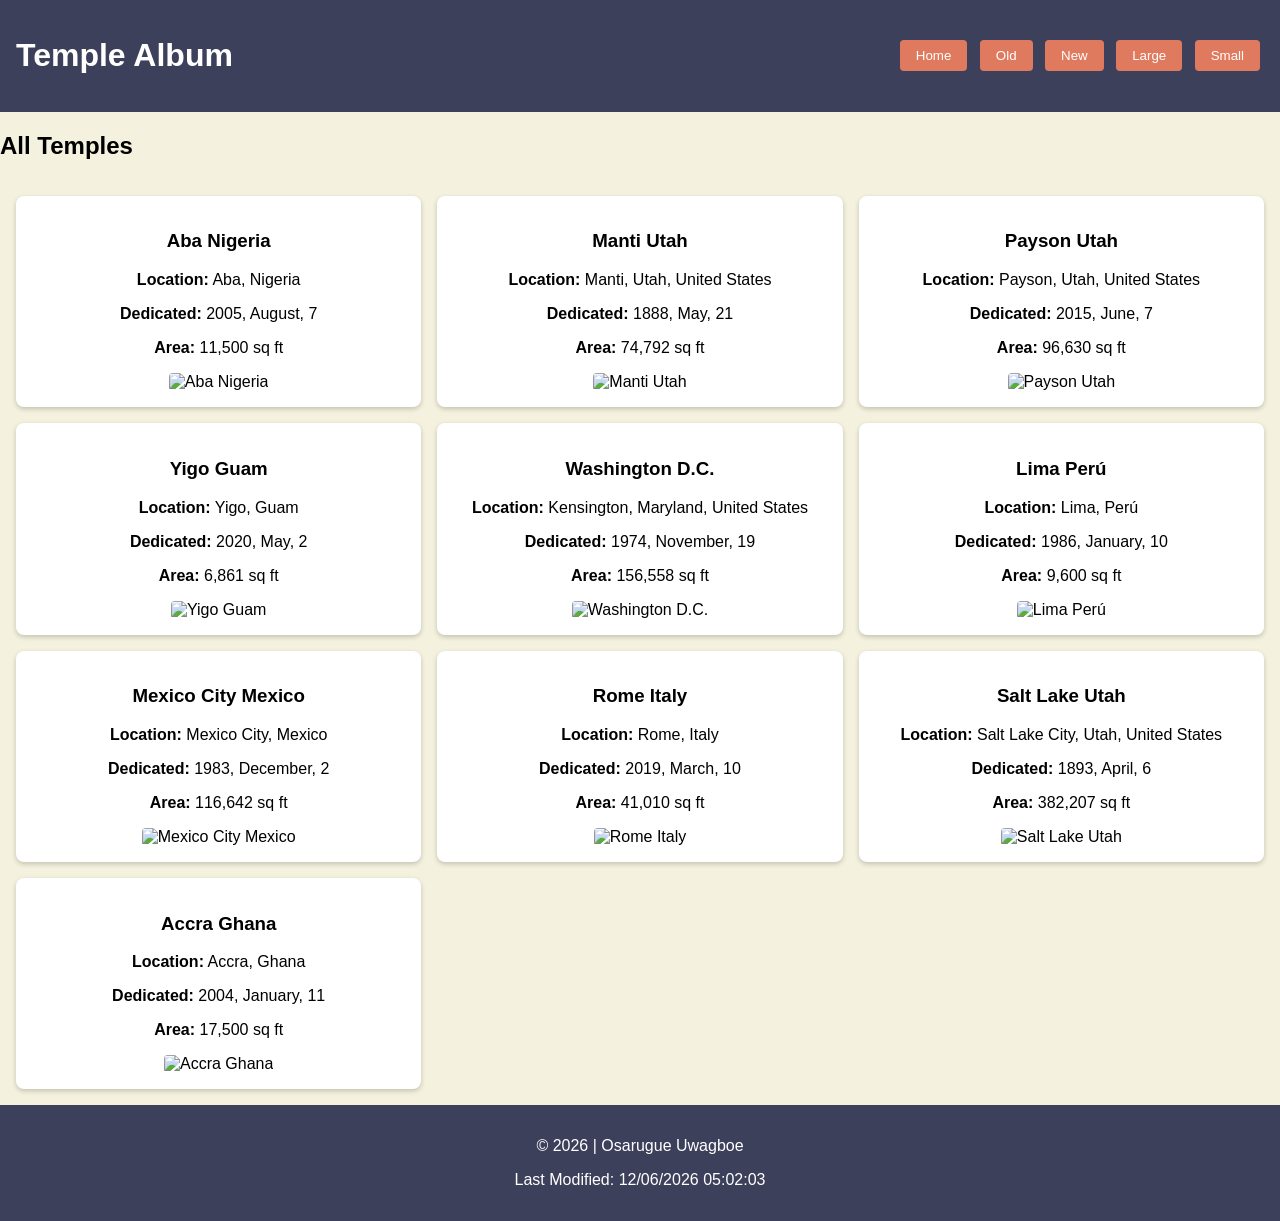
==== filtered-temples.html @ e0a51ebd "created files and code for week 04 assignment." ====
<!DOCTYPE html>
<html lang="en">

<head>
    <meta charset="UTF-8">
    <meta name="viewport" content="width=device-width, initial-scale=1.0">
    <title>Temple Album - Filtered</title>
    <meta name="description" content="Filtered temple album with JavaScript">
    <link rel="stylesheet" href="styles/filtered-temples.css">
    <link rel="stylesheet" href="styles/filtered-temples-large.css" media="(min-width: 768px)">
    <script src="scripts/filtered-temples.js" defer></script>
</head>

<body>
    <header>
        <h1>Temple Album</h1>
        <nav>
            <button data-filter="home">Home</button>
            <button data-filter="old">Old</button>
            <button data-filter="new">New</button>
            <button data-filter="large">Large</button>
            <button data-filter="small">Small</button>
        </nav>
    </header>

    <main>
        <h2>All Temples</h2>
        <div id="temple-container" class="grid"></div>
    </main>

    <footer>
        <p>&copy; <span id="currentyear"></span> | Osarugue Uwagboe</p>
        <p>Last Modified: <span id="lastModified"></span></p>
    </footer>
</body>

</html>
---- styles/filtered-temples.css ----
:root {
    --primary: #3d405b;
    --accent: #e07a5f;
    --bg: #f4f1de;
}

body {
    font-family: Arial, sans-serif;
    background: var(--bg);
    margin: 0;
}

header {
    background: var(--primary);
    color: white;
    padding: 1rem;
    text-align: center;
}

nav button {
    background: var(--accent);
    color: white;
    border: none;
    padding: .5rem 1rem;
    margin: .25rem;
    cursor: pointer;
    border-radius: 4px;
}

.grid {
    display: grid;
    gap: 1rem;
    padding: 1rem;
    grid-template-columns: 1fr;
}

.card {
    background: white;
    padding: 1rem;
    border-radius: 8px;
    box-shadow: 0 2px 5px rgba(0, 0, 0, .2);
    text-align: center;
}

.card img {
    width: 100%;
    height: auto;
    border-radius: 4px;
}

footer {
    background: var(--primary);
    color: white;
    text-align: center;
    padding: 1rem;
}
---- styles/filtered-temples-large.css ----
.grid {
    grid-template-columns: repeat(3, 1fr);
}

header {
    display: flex;
    justify-content: space-between;
    align-items: center;
}
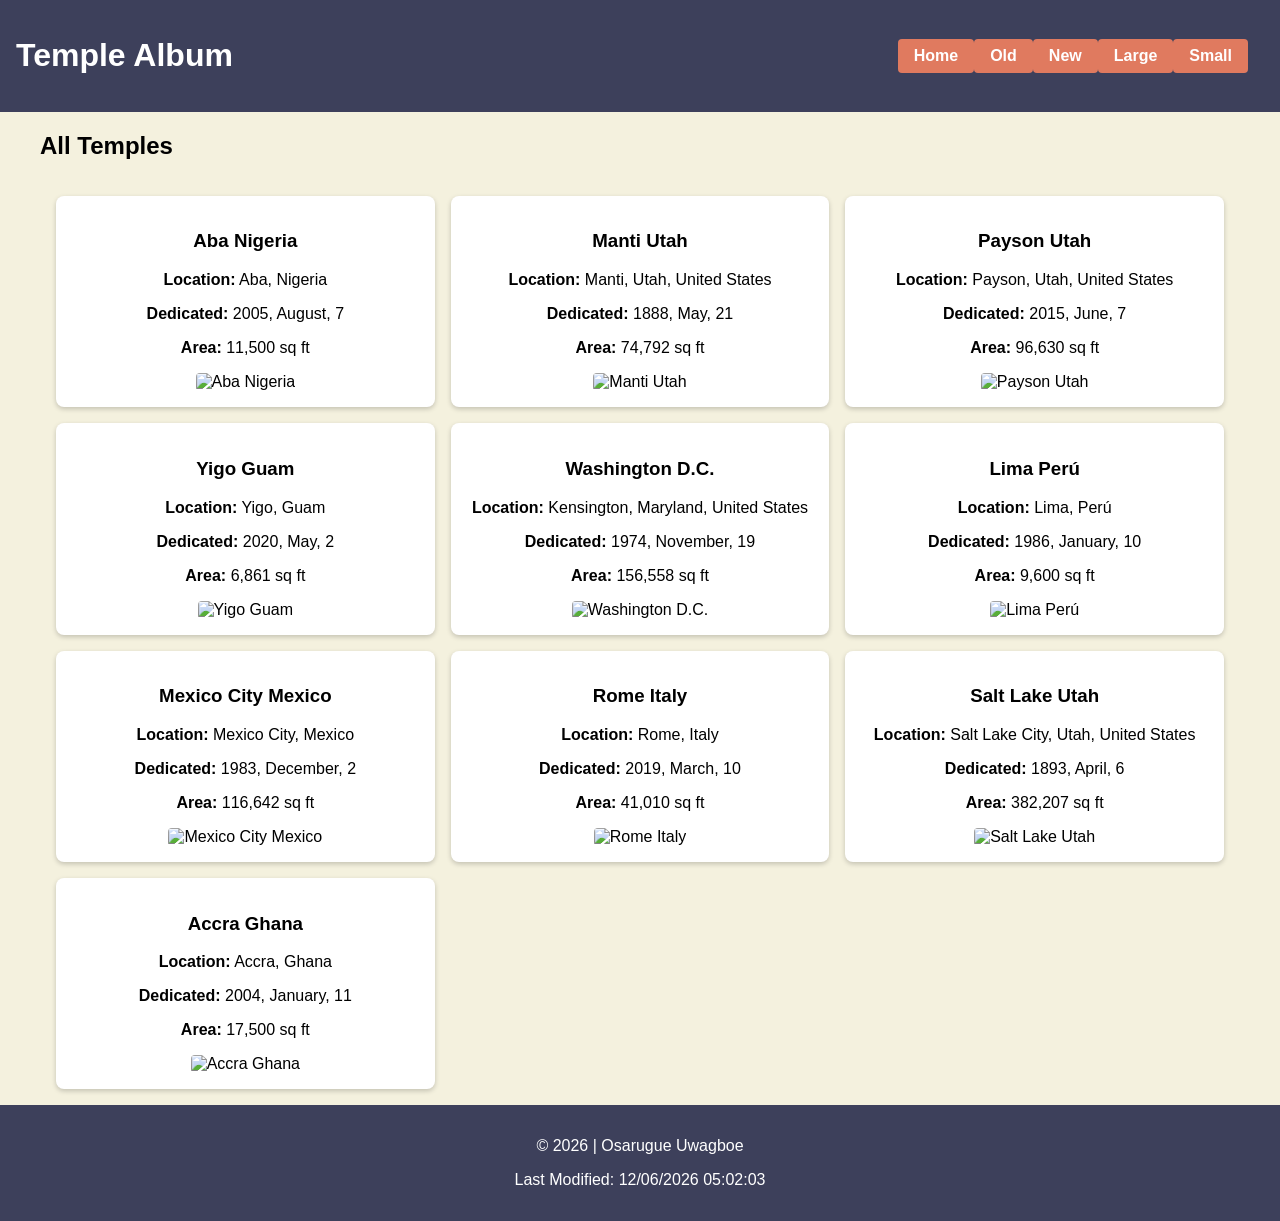
==== commit 69c39a7a: "Edited filtered-temples html, css and js files." ====
--- a/filtered-temples.html
+++ b/filtered-temples.html
@@ -5,7 +5,8 @@
     <meta charset="UTF-8">
     <meta name="viewport" content="width=device-width, initial-scale=1.0">
     <title>Temple Album - Filtered</title>
-    <meta name="description" content="Filtered temple album with JavaScript">
+    <meta name="description" content="Browse and filter a gallery of LDS temples worldwide by age and size. View old, new, large, and small temples with photos and details.">
+    <meta name="author" content="Osarugue Uwagboe">
     <link rel="stylesheet" href="styles/filtered-temples.css">
     <link rel="stylesheet" href="styles/filtered-temples-large.css" media="(min-width: 768px)">
     <script src="scripts/filtered-temples.js" defer></script>
@@ -15,11 +16,11 @@
     <header>
         <h1>Temple Album</h1>
         <nav>
-            <button data-filter="home">Home</button>
-            <button data-filter="old">Old</button>
-            <button data-filter="new">New</button>
-            <button data-filter="large">Large</button>
-            <button data-filter="small">Small</button>
+            <a href="#" data-filter="home">Home</a>
+            <a href="#" data-filter="old">Old</a>
+            <a href="#" data-filter="new">New</a>
+            <a href="#" data-filter="large">Large</a>
+            <a href="#" data-filter="small">Small</a>
         </nav>
     </header>
 
--- a/styles/filtered-temples.css
+++ b/styles/filtered-temples.css
@@ -17,14 +17,30 @@
     text-align: center;
 }
 
-nav button {
+nav {
+    display: flex;
+    justify-content: center;
+    padding: 1rem;
+    text-align: center;
+}
+
+nav a {
     background: var(--accent);
     color: white;
-    border: none;
+    text-decoration: none;
     padding: .5rem 1rem;
-    margin: .25rem;
-    cursor: pointer;
     border-radius: 4px;
+    font-weight: bold;
+}
+
+nav a:hover {
+    background: #c75e4a;
+    transform: scale(1.05);
+}
+
+main {
+    max-width: 1200px;
+    margin: 0 auto;
 }
 
 .grid {
--- a/styles/filtered-temples-large.css
+++ b/styles/filtered-temples-large.css
@@ -1,9 +1,12 @@
-.grid {
-    grid-template-columns: repeat(3, 1fr);
-}
+@media (min-width: 768px) {
+    .grid {
+        grid-template-columns: repeat(3, 1fr);
+    }
 
-header {
-    display: flex;
-    justify-content: space-between;
-    align-items: center;
+    header {
+        display: flex;
+        justify-content: space-between;
+        align-items: center;
+        text-align: left;
+    }
 }
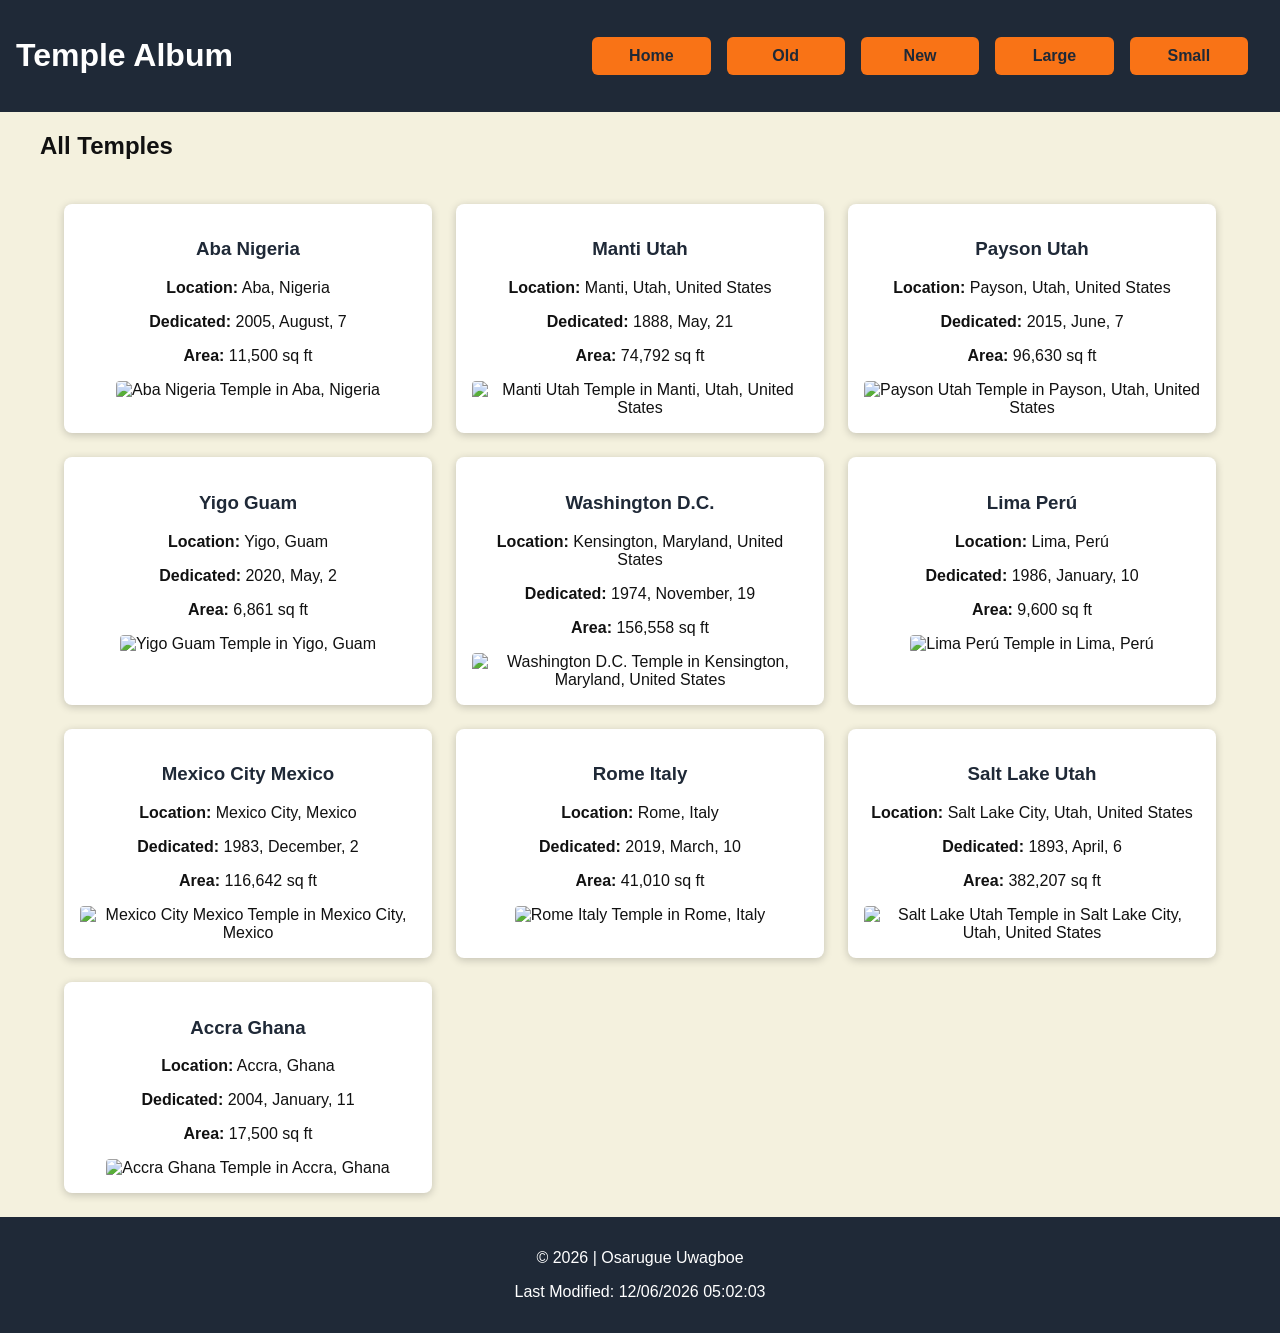
==== commit 77f01fd2: "Edited filtered-temples html, css, and js for assignment resubmission." ====
--- a/filtered-temples.html
+++ b/filtered-temples.html
@@ -15,7 +15,7 @@
 <body>
     <header>
         <h1>Temple Album</h1>
-        <nav>
+        <nav aria-label="Temple filter navigation">
             <a href="#" data-filter="home">Home</a>
             <a href="#" data-filter="old">Old</a>
             <a href="#" data-filter="new">New</a>
--- a/styles/filtered-temples.css
+++ b/styles/filtered-temples.css
@@ -1,18 +1,20 @@
 :root {
-    --primary: #3d405b;
-    --accent: #e07a5f;
+    --primary: #1f2937;
+    --accent: #f97316;
     --bg: #f4f1de;
+    --text-light: #ffffff;
 }
 
 body {
     font-family: Arial, sans-serif;
     background: var(--bg);
     margin: 0;
+    color: #111;
 }
 
 header {
     background: var(--primary);
-    color: white;
+    color: var(--text-light);
     padding: 1rem;
     text-align: center;
 }
@@ -21,21 +23,27 @@
     display: flex;
     justify-content: center;
     padding: 1rem;
-    text-align: center;
+    flex-wrap: wrap;
+    gap: 1rem;
+    /* text-align: center; */
 }
 
 nav a {
     background: var(--accent);
-    color: white;
+    color: var(--primary);
     text-decoration: none;
-    padding: .5rem 1rem;
-    border-radius: 4px;
-    font-weight: bold;
+    padding: .6rem 1.2rem;
+    border-radius: 6px;
+    font-weight: 700;
+    transition: transform .2s;
+    min-width: 80px;
+    text-align: center;
 }
 
-nav a:hover {
-    background: #c75e4a;
+nav a:hover, nav a:focus {
+    background: #ea580c;
     transform: scale(1.05);
+    outline: 2px solid var(--text-light);
 }
 
 main {
@@ -45,8 +53,8 @@
 
 .grid {
     display: grid;
-    gap: 1rem;
-    padding: 1rem;
+    gap: 1.5rem;
+    padding: 1.5rem;
     grid-template-columns: 1fr;
 }
 
@@ -54,8 +62,12 @@
     background: white;
     padding: 1rem;
     border-radius: 8px;
-    box-shadow: 0 2px 5px rgba(0, 0, 0, .2);
+    box-shadow: 0 2px 8px rgba(0, 0, 0, .2);
     text-align: center;
+}
+
+.card h3 {
+    color: var(--primary);
 }
 
 .card img {
@@ -66,7 +78,7 @@
 
 footer {
     background: var(--primary);
-    color: white;
+    color: var(--text-light);
     text-align: center;
     padding: 1rem;
 }
